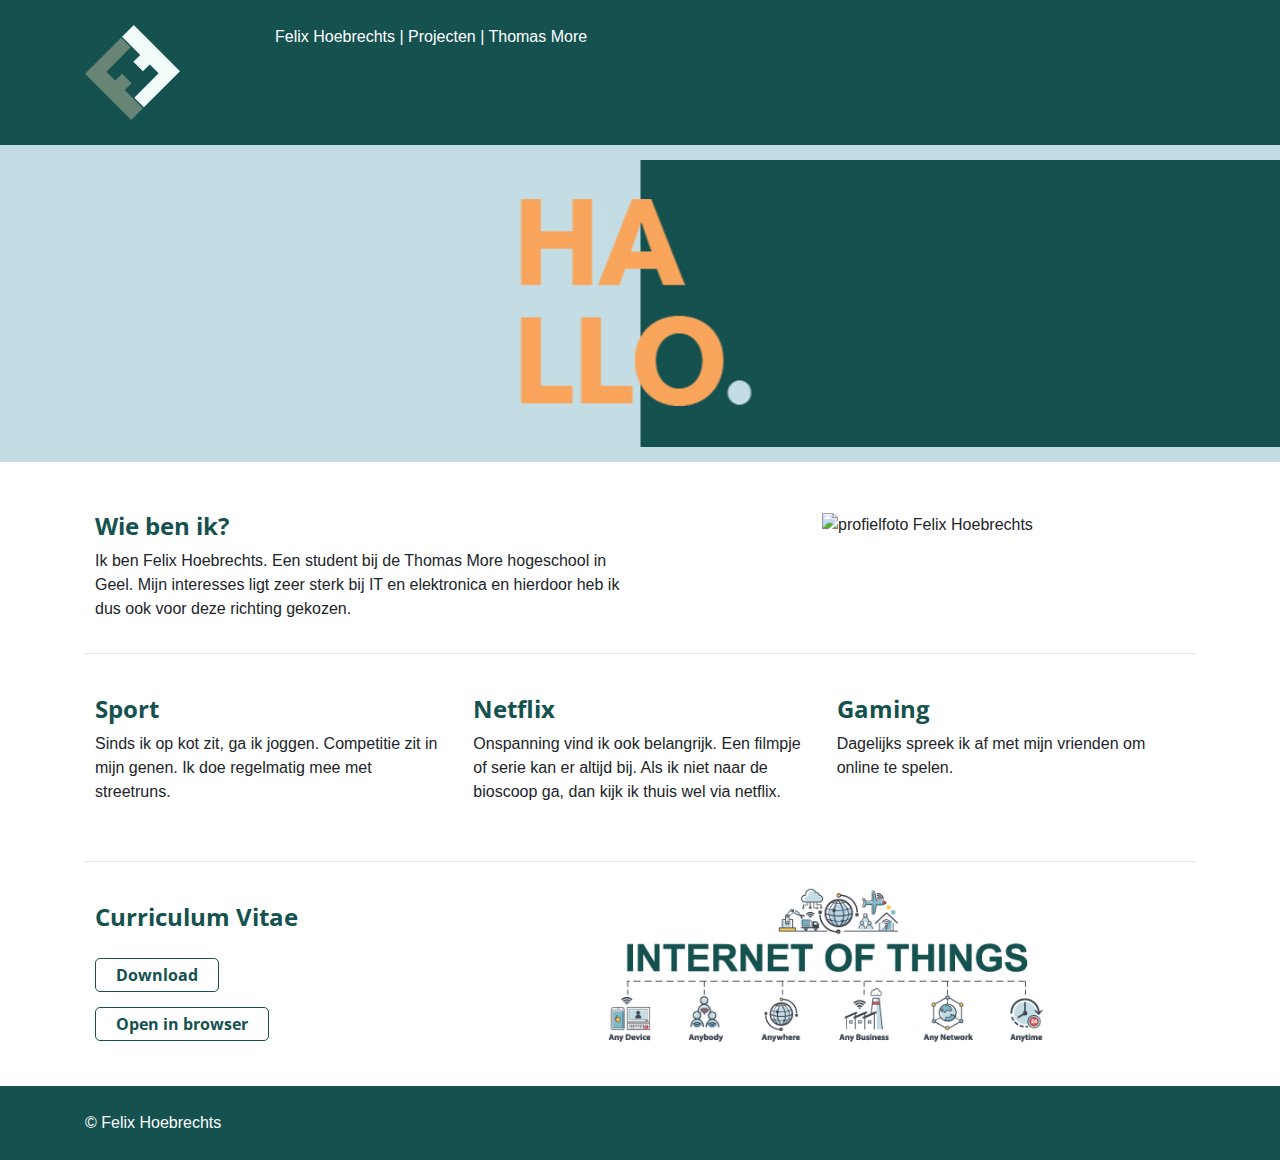
==== index.html @ 24f577e9 "Add files via upload" ====
<!DOCTYPE html>
<html lang="nl">
<head>
    <meta charset="UTF-8">
    <title>Document</title>
    
    <link rel="apple-touch-icon" sizes="180x180" href="/afbeeldingen/apple-touch-icon.png">
    <link rel="icon" type="image/png" sizes="32x32" href="/afbeeldingen/favicon-32x32.png">
    <link rel="icon" type="image/png" sizes="16x16" href="/afbeeldingen/favicon-16x16.png">
    <link rel="manifest" href="/afbeeldingen/site.webmanifest">
    <link rel="mask-icon" href="/afbeeldingen/safari-pinned-tab.svg" color="#5bbad5">
    <link rel="shortcut icon" href="/afbeeldingen/favicon.ico">
    <meta name="msapplication-TileColor" content="#da532c">
    <meta name="msapplication-config" content="/afbeeldingen/browserconfig.xml">
    <meta name="theme-color" content="#ffffff">
    
    <link rel="stylesheet" href="https://stackpath.bootstrapcdn.com/bootstrap/4.4.1/css/bootstrap.min.css" integrity="sha384-Vkoo8x4CGsO3+Hhxv8T/Q5PaXtkKtu6ug5TOeNV6gBiFeWPGFN9MuhOf23Q9Ifjh" crossorigin="anonymous">
    
    <link rel="stylesheet" href="https://use.fontawesome.com/releases/v5.7.2/css/all.css" integrity="sha384-fnmOCqbTlWIlj8LyTjo7mOUStjsKC4pOpQbqyi7RrhN7udi9RwhKkMHpvLbHG9Sr" crossorigin="anonymous">
    <link rel="stylesheet" href="css/stijl.css">
    <link href="https://fonts.googleapis.com/css?family=Open+Sans" rel="stylesheet">
    
</head>
<body>
   <header class="sticky-top navbar-expand-sm">
        <div class="container">
            <div class="row text-justify">
                <div class="col-md-2">
                    <div class="grid__column" style="width:95px;">
                        <a href="index.html">
                            <svg xmlns="http://www.w3.org/2000/svg" viewBox="0 0 935.1 935.1"><defs><style>.a{fill:#678475;}.b{fill:#f2fcfb;}</style></defs><polygon class="a" points="454.68 935.1 0 480.42 355.63 124.79 450.05 219.2 210.22 459.03 297.6 546.41 364.69 479.32 459.36 573.05 391.8 640.61 570.48 819.29 454.68 935.1"/><polygon class="b" points="480.42 0 935.1 454.68 579.47 810.31 485.06 715.9 724.88 476.07 637.5 388.69 570.41 455.78 475.74 362.05 543.3 294.49 364.62 115.8 480.42 0"/></svg>
                        </a>  
                    </div>
                </div>
                <div class="col-md-4">
                    <p>
                         <a href="index.html">Felix Hoebrechts</a> | <a href="projecten.html">Projecten</a> | <a href="https://thomasmore.be/">Thomas More</a>
                    </p>
                </div>
            </div>
        </div>
    </header>
    
    <section class="background-hello">
    <!-- backgroundimage--->
    </section>
    
    <div class="container">
        <div class="row" style="padding-left: 10px">
            <div class="col-sm-6  padding">
                <h4>Wie ben ik?</h4>
                <p>Ik ben Felix Hoebrechts. Een student bij de Thomas More hogeschool in Geel. Mijn interesses ligt zeer sterk bij IT en elektronica en hierdoor heb ik dus ook voor deze richting gekozen.</p>                        
            </div>
            <div class="col-sm-6 padding" style="text-align: center;">
                <img src="" alt="profielfoto Felix Hoebrechts">
            </div>
        </div>
        
        <hr>
        
        <div class="row" style="padding: 25px;">
            <div class="col-sm-4" style="padding-left: 0px">
                <h4 class="card__title title title--lg padding--0"><i class="fas fa-running"></i> Sport</h4>
                <p>Sinds ik op kot zit, ga ik joggen. Competitie zit in mijn genen. Ik doe regelmatig mee met streetruns.</p>
            </div>
            <div class="col-sm-4">
                <h4 class="card__title title title--lg"><i class="fas fa-film"></i> Netflix</h4>
                <p>Onspanning vind ik ook belangrijk. Een filmpje of serie kan er altijd bij. Als ik niet naar de bioscoop ga, dan kijk ik thuis wel via netflix.</p>
            </div>
            <div class="col-sm-4">
                <h4 class="card__title title title--lg"><i class="fas fa-gamepad"></i> Gaming</h4>
                <p>Dagelijks spreek ik af met mijn vrienden om online te spelen.</p>
            </div>
        </div>
        
        <hr>
        
        <div class="row">
            <div class="col-md-4" style="padding: 25px;">
                <h4><i class="fas fa-id-card-alt"></i> Curriculum Vitae</h4>
                <br>
                <a href="CV.map/CV_FelixHoebrechts.pdf" class="linkstyle" download>Download</a>
                <br><br>
                <a href="CV.map/CV_FelixHoebrechts.pdf" class="linkstyle" target="_blank">Open in browser</a>
            </div>
            <div class="col-md-8" style="padding: 0px; text-align: center;">
                <img src="afbeeldingen/IOT.png" alt="" width=500px;>
            </div>
        </div>
    </div>
    
    <br>
    
    <footer class="footer">
        <div class="container">
            &copy; Felix Hoebrechts
        </div>
    </footer>

</body>
</html>
---- css/stijl.css ----
a {
    color: white;
}
a:hover{
    color: #c4dde4;
    text-decoration: none;
}
.background-hello{
    height: 317px;
    background-image: url(../afbeeldingen/Hallo.jpg);
    background-position: center;
    background-repeat: no-repeat;
    background-color: #c4dde4;
}

h1, h2, h3, h4{
    color:#14514f;
    font-family: 'Open Sans', sans-serif;
    font-weight: bold;
}

header{
    background-color: #14514f;
    color: #fff;
    padding: 25px;
}

footer{
    background-color: #14514f;
    color: #fff;
    padding: 25px;
}

.padding{
    padding-top: 50px;
}

.linkstyle{
    color:#14514f;
    background-color: #fff;
    
    font-family: 'Open Sans', sans-serif;
    font-weight: bold;
    text-align: center;
    padding: 5px 20px;
    border: 1.5px solid #14514f;
    border-radius: 5px;
    transition-duration: 1s;
}

.linkstyle:hover{
    background-color: #14514f;
    color: #c4dde4;
    
}

.tab{
    display: inline-block;
    margin-left: 50px;
}
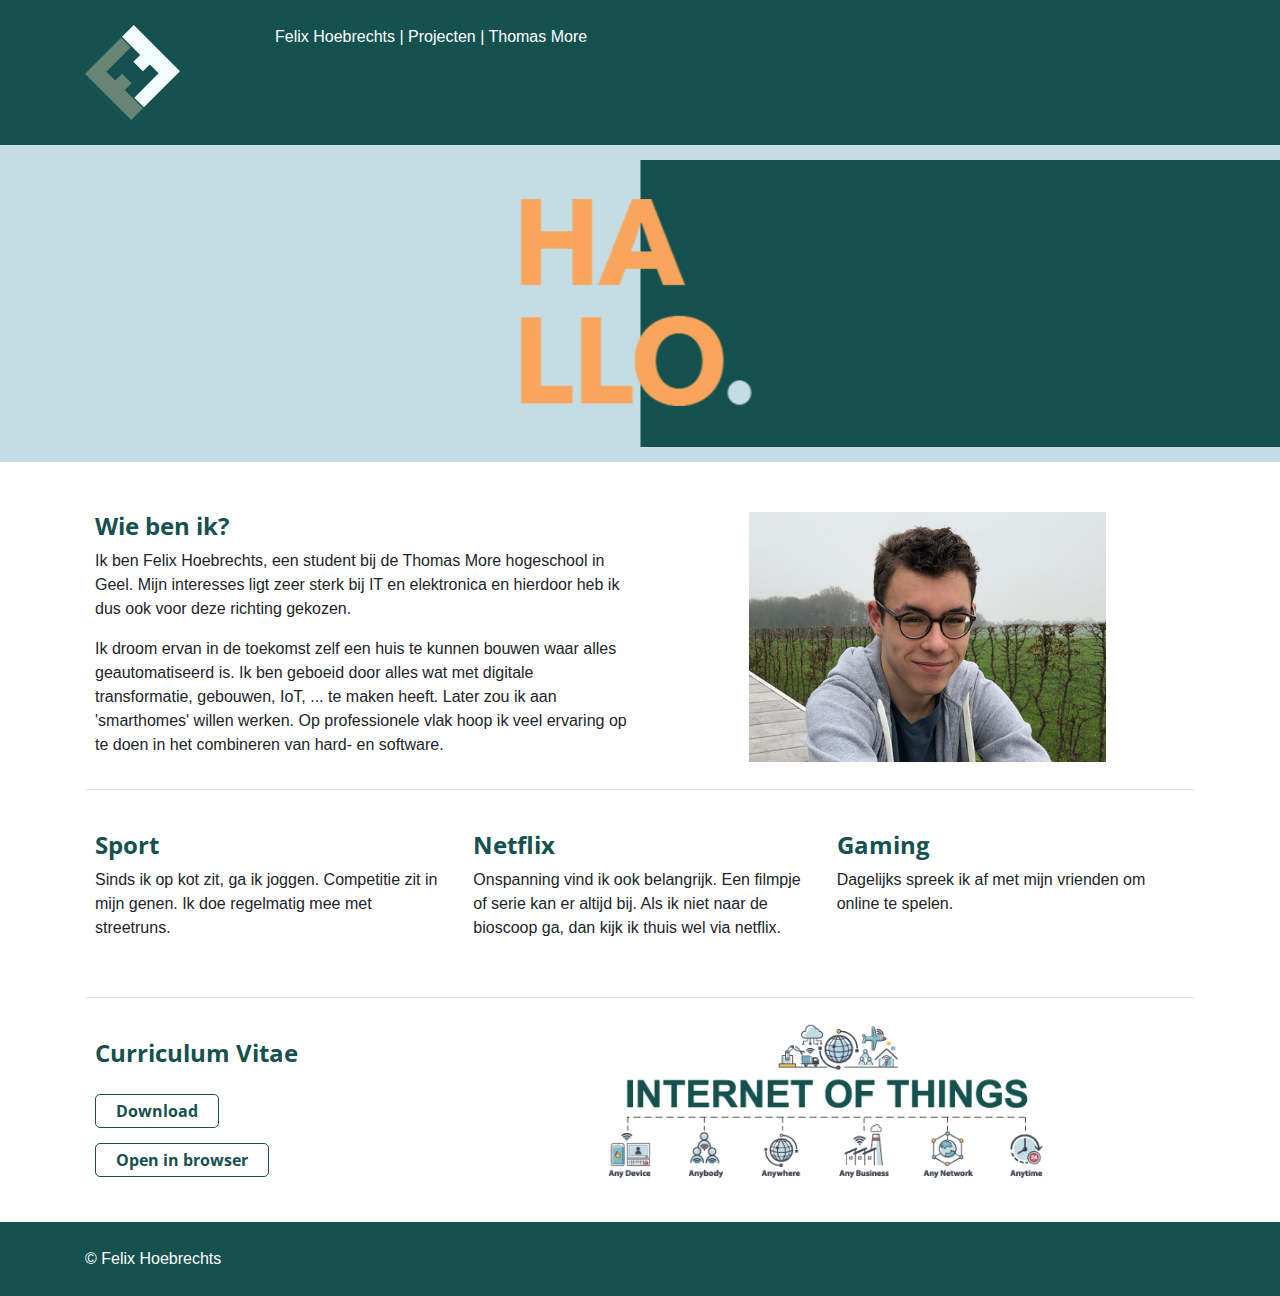
==== commit 2af20462: "Add files via upload" ====
--- a/index.html
+++ b/index.html
@@ -2,16 +2,16 @@
 <html lang="nl">
 <head>
     <meta charset="UTF-8">
-    <title>Document</title>
+    <title>Portfolio - Felix Hoebrechts</title>
     
-    <link rel="apple-touch-icon" sizes="180x180" href="/afbeeldingen/apple-touch-icon.png">
-    <link rel="icon" type="image/png" sizes="32x32" href="/afbeeldingen/favicon-32x32.png">
-    <link rel="icon" type="image/png" sizes="16x16" href="/afbeeldingen/favicon-16x16.png">
-    <link rel="manifest" href="/afbeeldingen/site.webmanifest">
-    <link rel="mask-icon" href="/afbeeldingen/safari-pinned-tab.svg" color="#5bbad5">
-    <link rel="shortcut icon" href="/afbeeldingen/favicon.ico">
+    <link rel="apple-touch-icon" sizes="180x180" href="afbeeldingen/apple-touch-icon.png">
+    <link rel="icon" type="image/png" sizes="32x32" href="afbeeldingen/favicon-32x32.png">
+    <link rel="icon" type="image/png" sizes="16x16" href="afbeeldingen/favicon-16x16.png">
+    <link rel="manifest" href="afbeeldingen/site.webmanifest">
+    <link rel="mask-icon" href="afbeeldingen/safari-pinned-tab.svg" color="#5bbad5">
+    <link rel="shortcut icon" href="afbeeldingen/favicon.ico">
     <meta name="msapplication-TileColor" content="#da532c">
-    <meta name="msapplication-config" content="/afbeeldingen/browserconfig.xml">
+    <meta name="msapplication-config" content="afbeeldingen/browserconfig.xml">
     <meta name="theme-color" content="#ffffff">
     
     <link rel="stylesheet" href="https://stackpath.bootstrapcdn.com/bootstrap/4.4.1/css/bootstrap.min.css" integrity="sha384-Vkoo8x4CGsO3+Hhxv8T/Q5PaXtkKtu6ug5TOeNV6gBiFeWPGFN9MuhOf23Q9Ifjh" crossorigin="anonymous">
@@ -19,7 +19,6 @@
     <link rel="stylesheet" href="https://use.fontawesome.com/releases/v5.7.2/css/all.css" integrity="sha384-fnmOCqbTlWIlj8LyTjo7mOUStjsKC4pOpQbqyi7RrhN7udi9RwhKkMHpvLbHG9Sr" crossorigin="anonymous">
     <link rel="stylesheet" href="css/stijl.css">
     <link href="https://fonts.googleapis.com/css?family=Open+Sans" rel="stylesheet">
-    
 </head>
 <body>
    <header class="sticky-top navbar-expand-sm">
@@ -49,10 +48,15 @@
         <div class="row" style="padding-left: 10px">
             <div class="col-sm-6  padding">
                 <h4>Wie ben ik?</h4>
-                <p>Ik ben Felix Hoebrechts. Een student bij de Thomas More hogeschool in Geel. Mijn interesses ligt zeer sterk bij IT en elektronica en hierdoor heb ik dus ook voor deze richting gekozen.</p>                        
+                <p>
+                Ik ben Felix Hoebrechts, een student bij de Thomas More hogeschool in Geel. Mijn interesses ligt zeer sterk bij IT en elektronica en hierdoor heb ik dus ook voor deze richting gekozen.
+                </p>
+                <p>
+                    Ik droom ervan in de toekomst zelf een huis te kunnen bouwen waar alles geautomatiseerd is. Ik ben geboeid door alles wat met digitale transformatie, gebouwen, IoT, ... te maken heeft. Later zou ik aan 'smarthomes' willen werken. Op professionele vlak hoop ik veel ervaring op te doen in het combineren van hard- en software. 
+                </p>                        
             </div>
             <div class="col-sm-6 padding" style="text-align: center;">
-                <img src="" alt="profielfoto Felix Hoebrechts">
+                <img src="afbeeldingen/Felix_L_500x350.jpg" alt="profielfoto Felix Hoebrechts" height="250px">
             </div>
         </div>
         
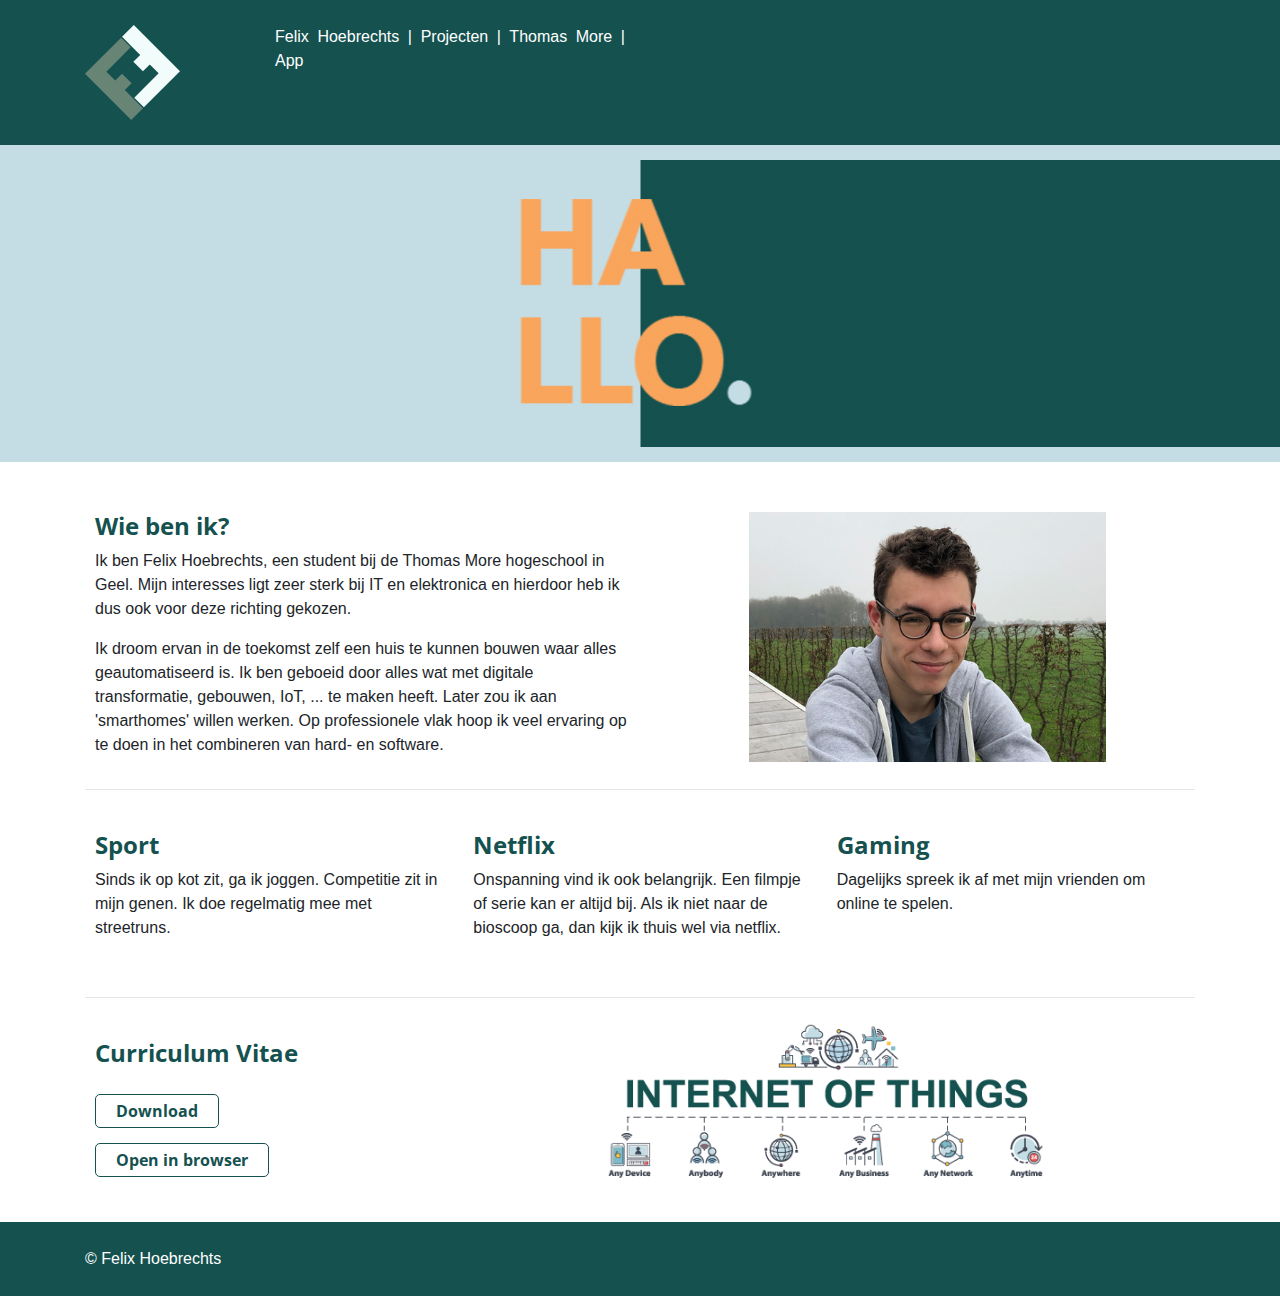
==== commit 1e6be84b: "app pagina toegevoegd" ====
--- a/index.html
+++ b/index.html
@@ -33,7 +33,7 @@
                 </div>
                 <div class="col-md-4">
                     <p>
-                         <a href="index.html">Felix Hoebrechts</a> | <a href="projecten.html">Projecten</a> | <a href="https://thomasmore.be/">Thomas More</a>
+                         <a href="index.html">Felix Hoebrechts</a> | <a href="projecten.html">Projecten</a> | <a href="https://thomasmore.be/">Thomas More</a> | <a href="appdownload.html">App</a>
                     </p>
                 </div>
             </div>
